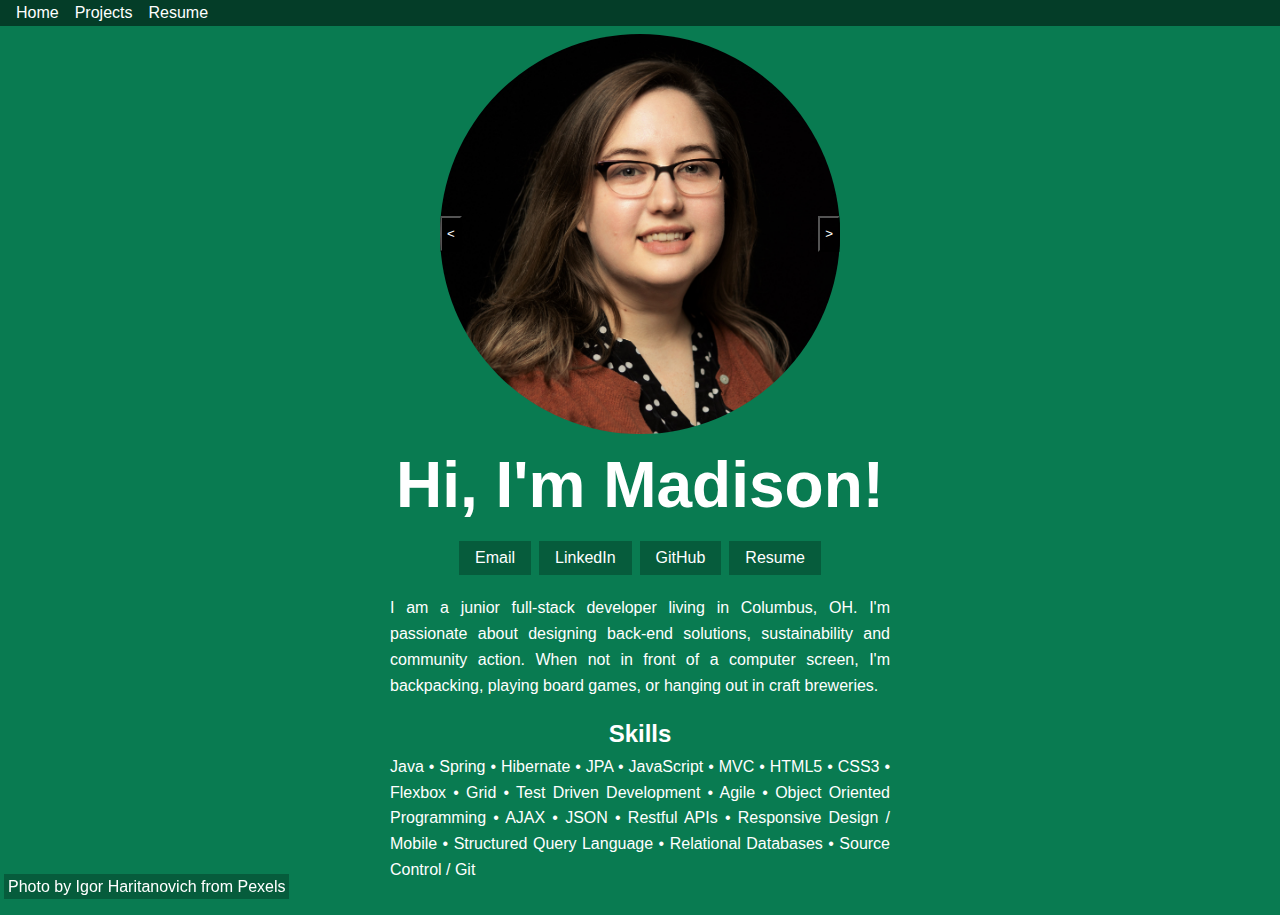
==== about.html @ 36d7a396 "about me image carousel" ====
<!DOCTYPE html>
<html>

<head>
    <title>Madison Lawton</title>
    <meta charset="utf-8">
    <meta http-equiv="X-UA-Compatible" content="IE=edge">
    <meta name="viewport" content="width=device-width, initial-scale=1">
    <link rel="stylesheet" type="text/css" href="css/about-styling.css">
    <link rel="stylesheet" type="text/css" href="css/hamburger-menu.css">
    <link rel="stylesheet" type="text/css" href="css/image-carousel.css">
    <link rel="icon" type="image/png" href="images/favicon.ico">
</head>

<body>
    <header>
        <div class="hamburger-menu">
            <div class="bar bar-one"></div>
            <div class="bar bar-two"></div>
            <div class="bar bar-three"></div>
        </div>
        <ul class="hamburger-menu__nav hide">
            <li><a href="index.html">Home</a></li>
            <li><a href="projects.html">Projects</a></li>
            <li><a href="https://resume.creddle.io/resume/7ceyyvqdww2">Resume</a></li>
        </ul>
        <nav>
            <a class="nav-link" href="index.html">Home</a>
            <a class="nav-link" href="projects.html">Projects</a>
            <a class="nav-link" href="https://resume.creddle.io/resume/7ceyyvqdww2">Resume</a>
        </nav>
    </header>
    <main>
        <div class="image-carousel">
            <ul class="image-carousel__cards" data-target="image-carousel__cards">
                <li class="image-carousel__card" data-target="image-carousel__card"><img src="images/personal-photo.jpg" alt="Madison Lawton"></li>
                <li class="image-carousel__card" data-target="image-carousel__card"><img src="images/billy-and-me.jpg" alt="Madison and Billy Lawton"></li>
                <li class="image-carousel__card" data-target="image-carousel__card"><img src="images/cats-on-a-stool.jpg" alt="Nietzsche and Joe"></li>
                <li class="image-carousel__card" data-target="image-carousel__card"><img src="images/burger-time.jpg" alt="Burger Time"></li>
                <li class="image-carousel__card" data-target="image-carousel__card"><img src="images/grand-canyon.jpg" alt="Grand Canyon"></li>
            </ul>
            <div class="image-carousel__buttons">
                <button class="image-carousel__button__left" data-action="slideLeft">&lt</button>
                <button class="image-carousel__button__right" data-action="slideRight">&gt</button>
            </div>
        </div>
        <img class="single-photo" src="images/personal-photo.jpg" alt="Madison Lawton">
        <h1>
            Hi, I'm Madison!
        </h1>
        <p class="alt-content">I am a junior full-stack developer living in Columbus, OH.</p>
        <section class="professional-links">
            <a class="professional-link" href="mailto:madison.e.lawton@gmail.com" target=_blank>Email</a>
            <a class="professional-link" href="https://www.linkedin.com/in/madisonlawton/" target="_blank">LinkedIn</a>
            <a class="professional-link" href="https://github.com/madlaw10" target="_blank">GitHub</a>
            <a class="professional-link" href="https://resume.creddle.io/resume/7ceyyvqdww2" target="_blank">Resume</a>
        </section>
        <section class="content">
            <p>I am a junior full-stack developer living in Columbus, OH. I'm
                passionate about designing back-end solutions, sustainability
                and community action. When not in front of a computer screen, I'm
                backpacking, playing board games, or hanging out in craft breweries.
            </p>
            <h2>Skills</h2>
            <p>Java • Spring • Hibernate • JPA • JavaScript • MVC • HTML5 • CSS3 •
                Flexbox • Grid • Test Driven Development • Agile • Object Oriented
                Programming • AJAX • JSON • Restful APIs • Responsive Design / Mobile •
                Structured Query Language • Relational Databases • Source Control / Git
            </p>
        </section>
    </main>
    <footer>
        <span class="photo-source">Photo by
            <a href="https://www.pexels.com/@igor-haritanovich-814387?utm_content=attributionCopyText&utm_medium=referral&utm_source=pexels"
                target="_blank">Igor Haritanovich</a> from
            <a href="https://www.pexels.com/photo/photo-of-green-fern-leaves-1687341/" target="_blank">Pexels</a>
        </span>
    </footer>
    <script src="./js/hamburger-menu.js"></script>
    <script src="./js/image-carousel.js"></script>
</body>

</html>
---- css/about-styling.css ----
* {
	box-sizing: border-box;
    margin: 0;
    padding: 0;
    line-height: 1.618;
	font-family: Arial, Helvetica, sans-serif;
	color: #FFFFFF;
	text-decoration: none;
}
body {
	background-color: #097b51;
	background-image: url(../images/green_two.jpg);
	background-size: 100vw;
    background-repeat: no-repeat;
}
header {
    position: relative;
}
nav {
    display: none;
}
main {
    margin-top: .5rem;
	display: flex;
	flex-direction: column;
	justify-content: center;
	align-items: center;
	width: 100vw;
}
.single-photo {
    width:75%;
    border-radius: 50%;
}
h1 {
	font-size: 2rem;
	text-align: center;
}
.professional-links {
    margin-bottom: 1rem;
    display: grid;
	grid-template-columns: repeat(2,1fr);
	justify-content: center;
    align-items: center;
}
.professional-link{
    font-size: 1rem;
    text-align: center;
    margin: .25rem;
    padding: .25rem 1rem;
    background-color: rgba(0,0,0,.25);
}
.alt-content {
    width: 60%;
    margin-bottom: 1rem;
    text-align: center;
}
.content {
    display: none;
}
footer {
    position: absolute;
    bottom: 0;
}
.photo-source {
	margin-left: .25rem;
	padding: .25rem;
	background-color: rgba(0,0,0,.25);
}
@media screen and (min-width: 500px) {
    header {
        background-color: rgba(0,0,0,.5);
    }
    nav {
        display: flex;
    }
    .nav-link {
        margin-left: 1rem;
    }
    .single-photo {
        display: none;
    }
    .professional-links {
        display: flex;
        flex-direction: row;
    }
    h1 {
        font-size: 4rem;
    }
    .alt-content {
        display: none;
    }
    .content {
        width: 500px;
        display: flex;
        flex-direction: column;
        justify-content: center;
        align-items: center;
        margin-bottom: 1rem;
    }
    p {
        margin-bottom: 1rem;
        text-align: justify;
    }
    footer {
        bottom: 0;
        position: fixed;
    }
}
---- css/hamburger-menu.css ----
.hamburger-menu{
    display: inline-block;
    margin-top: 10px;
	margin-left: 10px;
}
.bar {
	width: 35px;
	height: 5px;
	background-color: #FFFFFF;
	margin: 5px;
	transition: .4s;
}
.cross .bar-one {
	-webkit-transform: rotate(-45deg) translate(8px, 8px);
	transform: rotate(-45deg) translate(-8px, 4px);
}
.cross .bar-two {
	opacity: 0;
}
.cross .bar-three {
	-webkit-transform: rotate(45deg) translate(-8px, -8px);
	transform: rotate(45deg) translate(-8px, -7px);
}
.hamburger-menu__nav {
    border: 5px solid #ffffff;
    margin-left: 10px;
    padding: 10px;
    padding-bottom: 5px;
    list-style: none;
    position: absolute;
}
.hamburger-menu__nav li {
    margin-bottom: 5px;
}
.hide {
    display: none;
}
@media screen and (min-width: 500px) {
    .hamburger-menu {
		display: none;
    }
    .hamburger-menu__nav {
        display: none;
    }
}
---- css/image-carousel.css ----
.image-carousel {
    display: none;
}
@media screen and (min-width: 500px) {
    .image-carousel {
        display: block;
        height: 400px;
        width: 400px;
        border-radius: 50%;
        position: relative;
        overflow: hidden;
    }
    .image-carousel__buttons {
        width: 100%;
        height: 100%;
        display: flex;
        justify-content: space-between;
        align-items: center;
        position: absolute;
    }
    .image-carousel__button__left,
    .image-carousel__button__right {
        background-color: rgba(0,0,0,.5);
        color: #ffffff;
        padding: 5px;
    }
    .image-carousel__cards {
        margin: 0;
        padding: 0;
        list-style: none;
        width: 100%;
        display: flex;
        position: absolute;
        left: 0;
        transition: all 1s ease;
    }
    .image-carousel__card {
        min-width: 400px;
        min-height: 400px;
        display: inline-block;
    }
    img {
        width: 400px;
    }
}
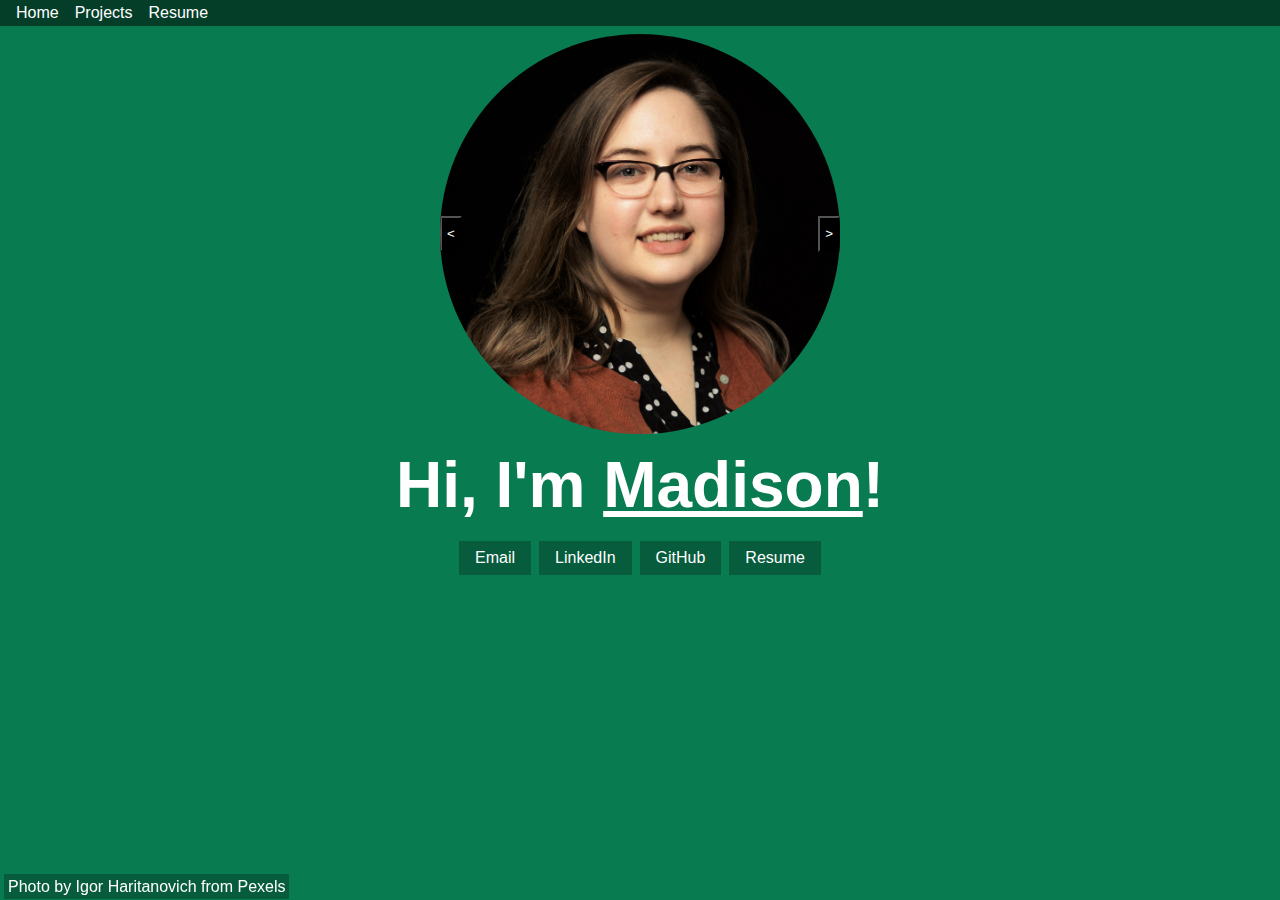
==== commit a2e19132: "Merge pull request #5 from madlaw10/module-four" ====
--- a/about.html
+++ b/about.html
@@ -9,6 +9,7 @@
     <link rel="stylesheet" type="text/css" href="css/about-styling.css">
     <link rel="stylesheet" type="text/css" href="css/hamburger-menu.css">
     <link rel="stylesheet" type="text/css" href="css/image-carousel.css">
+    <link rel="stylesheet" type="text/css" href="css/drop-down.css">
     <link rel="icon" type="image/png" href="images/favicon.ico">
 </head>
 
@@ -33,11 +34,16 @@
     <main>
         <div class="image-carousel">
             <ul class="image-carousel__cards" data-target="image-carousel__cards">
-                <li class="image-carousel__card" data-target="image-carousel__card"><img src="images/personal-photo.jpg" alt="Madison Lawton"></li>
-                <li class="image-carousel__card" data-target="image-carousel__card"><img src="images/billy-and-me.jpg" alt="Madison and Billy Lawton"></li>
-                <li class="image-carousel__card" data-target="image-carousel__card"><img src="images/cats-on-a-stool.jpg" alt="Nietzsche and Joe"></li>
-                <li class="image-carousel__card" data-target="image-carousel__card"><img src="images/burger-time.jpg" alt="Burger Time"></li>
-                <li class="image-carousel__card" data-target="image-carousel__card"><img src="images/grand-canyon.jpg" alt="Grand Canyon"></li>
+                <li class="image-carousel__card" data-target="image-carousel__card"><img src="images/personal-photo.jpg"
+                        alt="Madison Lawton"></li>
+                <li class="image-carousel__card" data-target="image-carousel__card"><img src="images/billy-and-me.jpg"
+                        alt="Madison and Billy Lawton"></li>
+                <li class="image-carousel__card" data-target="image-carousel__card"><img
+                        src="images/cats-on-a-stool.jpg" alt="Nietzsche and Joe"></li>
+                <li class="image-carousel__card" data-target="image-carousel__card"><img src="images/burger-time.jpg"
+                        alt="Burger Time"></li>
+                <li class="image-carousel__card" data-target="image-carousel__card"><img src="images/grand-canyon.jpg"
+                        alt="Grand Canyon"></li>
             </ul>
             <div class="image-carousel__buttons">
                 <button class="image-carousel__button__left" data-action="slideLeft">&lt</button>
@@ -46,7 +52,7 @@
         </div>
         <img class="single-photo" src="images/personal-photo.jpg" alt="Madison Lawton">
         <h1>
-            Hi, I'm Madison!
+            Hi, I'm <span class="toggle-button">Madison</span>!
         </h1>
         <p class="alt-content">I am a junior full-stack developer living in Columbus, OH.</p>
         <section class="professional-links">
@@ -55,19 +61,21 @@
             <a class="professional-link" href="https://github.com/madlaw10" target="_blank">GitHub</a>
             <a class="professional-link" href="https://resume.creddle.io/resume/7ceyyvqdww2" target="_blank">Resume</a>
         </section>
-        <section class="content">
-            <p>I am a junior full-stack developer living in Columbus, OH. I'm
-                passionate about designing back-end solutions, sustainability
-                and community action. When not in front of a computer screen, I'm
-                backpacking, playing board games, or hanging out in craft breweries.
-            </p>
-            <h2>Skills</h2>
-            <p>Java • Spring • Hibernate • JPA • JavaScript • MVC • HTML5 • CSS3 •
-                Flexbox • Grid • Test Driven Development • Agile • Object Oriented
-                Programming • AJAX • JSON • Restful APIs • Responsive Design / Mobile •
-                Structured Query Language • Relational Databases • Source Control / Git
-            </p>
-        </section>
+        <div class="toggle-content hide">
+            <section class="content">
+                <p>I am a junior full-stack developer living in Columbus, OH. I'm
+                    passionate about designing back-end solutions, sustainability
+                    and community action. When not in front of a computer screen, I'm
+                    backpacking, playing board games, or hanging out in craft breweries.
+                </p>
+                <h2>Skills</h2>
+                <p>Java • Spring • Hibernate • JPA • JavaScript • MVC • HTML5 • CSS3 •
+                    Flexbox • Grid • Test Driven Development • Agile • Object Oriented
+                    Programming • AJAX • JSON • Restful APIs • Responsive Design / Mobile •
+                    Structured Query Language • Relational Databases • Source Control / Git
+                </p>
+            </section>
+        </div>
     </main>
     <footer>
         <span class="photo-source">Photo by
@@ -78,6 +86,7 @@
     </footer>
     <script src="./js/hamburger-menu.js"></script>
     <script src="./js/image-carousel.js"></script>
+    <script src="./js/drop-down.js"></script>
 </body>
 
 </html>--- a/css/about-styling.css
+++ b/css/about-styling.css
@@ -14,7 +14,7 @@
     background-repeat: no-repeat;
 }
 header {
-    position: relative;
+    position: fixed;
 }
 nav {
     display: none;
@@ -28,6 +28,7 @@
 	width: 100vw;
 }
 .single-photo {
+    margin-top: 3rem;
     width:75%;
     border-radius: 50%;
 }
@@ -68,6 +69,7 @@
 }
 @media screen and (min-width: 500px) {
     header {
+        position: relative;
         background-color: rgba(0,0,0,.5);
     }
     nav {
--- a/css/hamburger-menu.css
+++ b/css/hamburger-menu.css
@@ -1,7 +1,7 @@
 .hamburger-menu{
     display: inline-block;
     margin-top: 10px;
-	margin-left: 10px;
+    margin-left: 10px;
 }
 .bar {
 	width: 35px;
@@ -22,6 +22,7 @@
 	transform: rotate(45deg) translate(-8px, -7px);
 }
 .hamburger-menu__nav {
+    background-color: rgba(0,0,0,.6);
     border: 5px solid #ffffff;
     margin-left: 10px;
     padding: 10px;
--- a/css/drop-down.css
+++ b/css/drop-down.css
@@ -0,0 +1,8 @@
+@media screen and (min-width: 500px) {
+    .toggle-button {
+        text-decoration-line: underline;
+    }
+    .hide {
+        display: none;
+    }
+}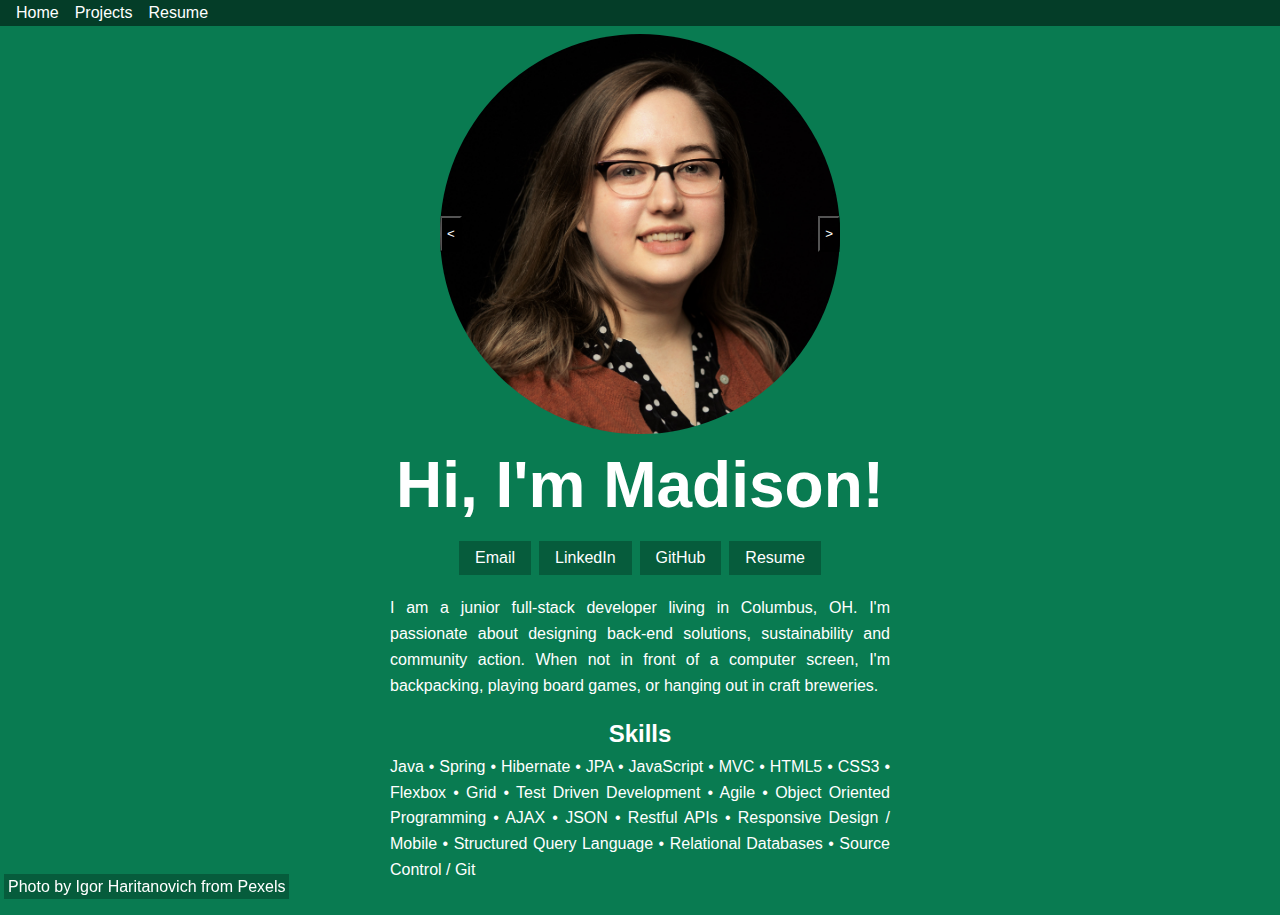
==== commit 194ca39c: "updating for current projects" ====
--- a/about.html
+++ b/about.html
@@ -52,7 +52,7 @@
         </div>
         <img class="single-photo" src="images/personal-photo.jpg" alt="Madison Lawton">
         <h1>
-            Hi, I'm <span class="toggle-button">Madison</span>!
+            Hi, I'm Madison!
         </h1>
         <p class="alt-content">I am a junior full-stack developer living in Columbus, OH.</p>
         <section class="professional-links">
@@ -61,7 +61,7 @@
             <a class="professional-link" href="https://github.com/madlaw10" target="_blank">GitHub</a>
             <a class="professional-link" href="https://resume.creddle.io/resume/7ceyyvqdww2" target="_blank">Resume</a>
         </section>
-        <div class="toggle-content hide">
+        <div>
             <section class="content">
                 <p>I am a junior full-stack developer living in Columbus, OH. I'm
                     passionate about designing back-end solutions, sustainability
@@ -86,7 +86,6 @@
     </footer>
     <script src="./js/hamburger-menu.js"></script>
     <script src="./js/image-carousel.js"></script>
-    <script src="./js/drop-down.js"></script>
 </body>
 
 </html>--- a/css/about-styling.css
+++ b/css/about-styling.css
@@ -9,7 +9,8 @@
 }
 body {
 	background-color: #097b51;
-	background-image: url(../images/green_two.jpg);
+    background-image: url(../images/green_two.jpg);
+    background-attachment: fixed;
 	background-size: 100vw;
     background-repeat: no-repeat;
 }
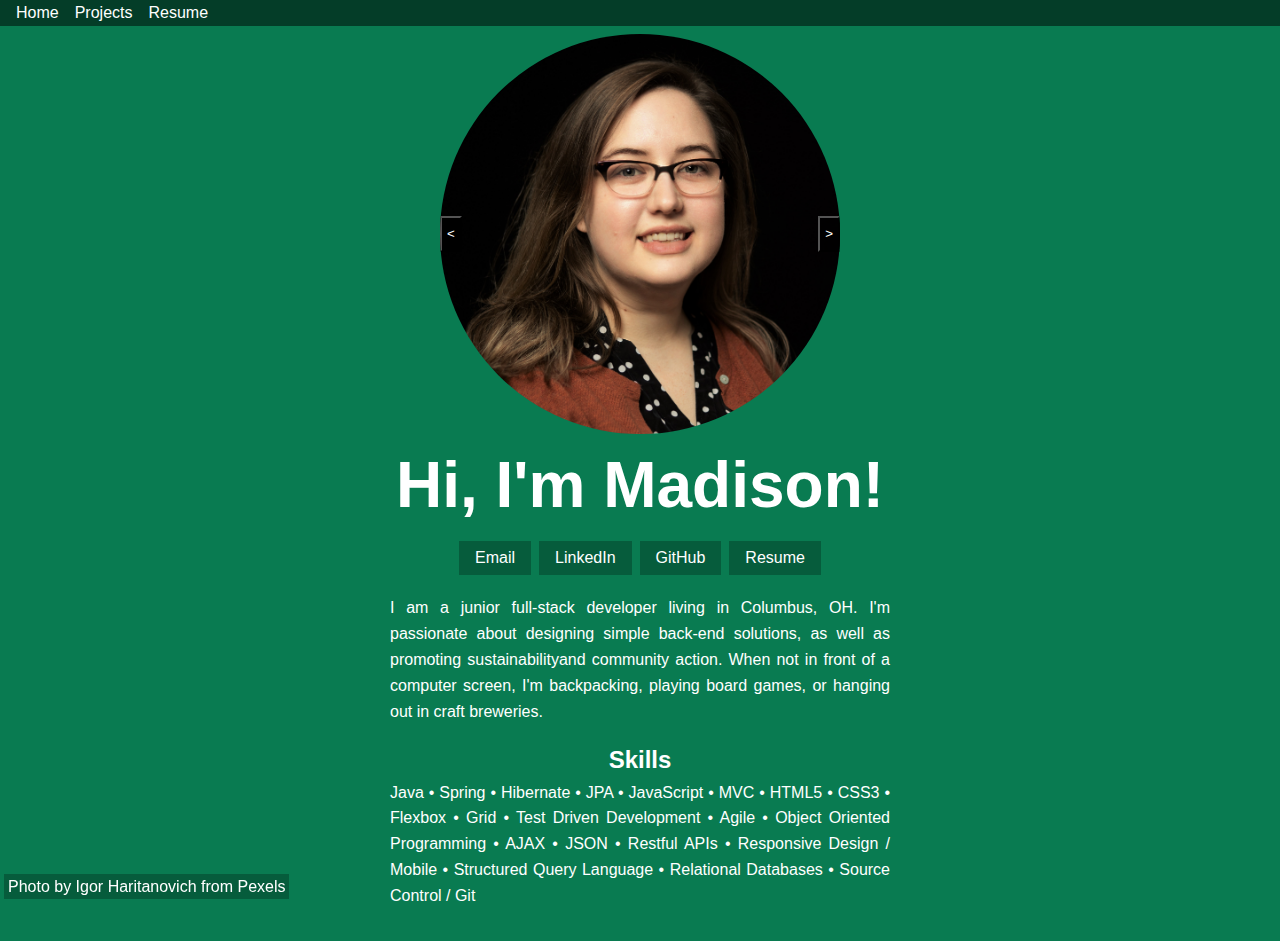
==== commit cef220b9: "Update about.html" ====
--- a/about.html
+++ b/about.html
@@ -64,9 +64,9 @@
         <div>
             <section class="content">
                 <p>I am a junior full-stack developer living in Columbus, OH. I'm
-                    passionate about designing back-end solutions, sustainability
-                    and community action. When not in front of a computer screen, I'm
-                    backpacking, playing board games, or hanging out in craft breweries.
+                    passionate about designing simple back-end solutions, as well as promoting 
+                    sustainabilityand community action. When not in front of a computer screen, 
+                    I'm backpacking, playing board games, or hanging out in craft breweries.
                 </p>
                 <h2>Skills</h2>
                 <p>Java • Spring • Hibernate • JPA • JavaScript • MVC • HTML5 • CSS3 •
@@ -88,4 +88,4 @@
     <script src="./js/image-carousel.js"></script>
 </body>
 
-</html>+</html>
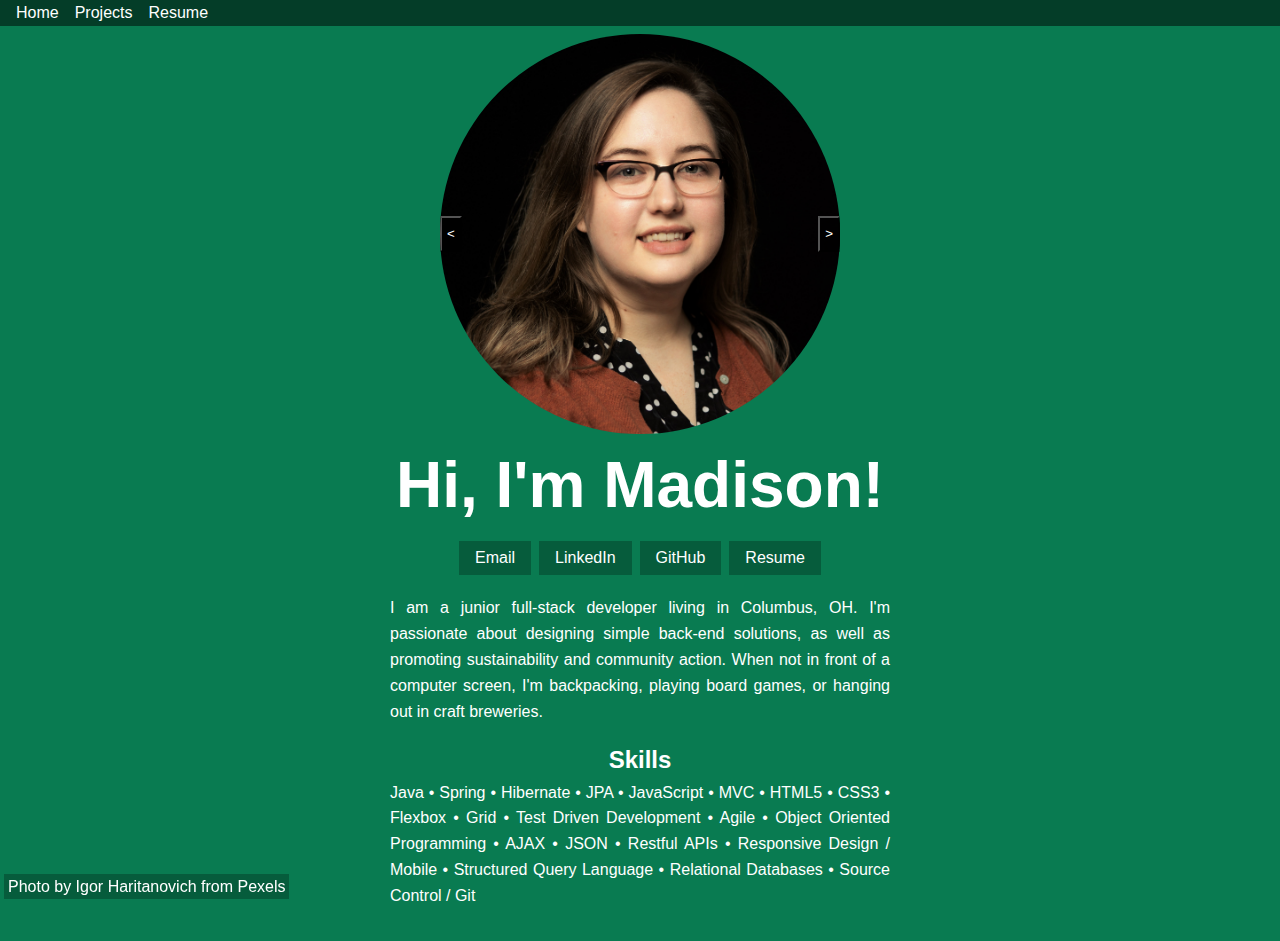
==== commit 768dd4d3: "Update about.html" ====
--- a/about.html
+++ b/about.html
@@ -65,7 +65,7 @@
             <section class="content">
                 <p>I am a junior full-stack developer living in Columbus, OH. I'm
                     passionate about designing simple back-end solutions, as well as promoting 
-                    sustainabilityand community action. When not in front of a computer screen, 
+                    sustainability and community action. When not in front of a computer screen, 
                     I'm backpacking, playing board games, or hanging out in craft breweries.
                 </p>
                 <h2>Skills</h2>
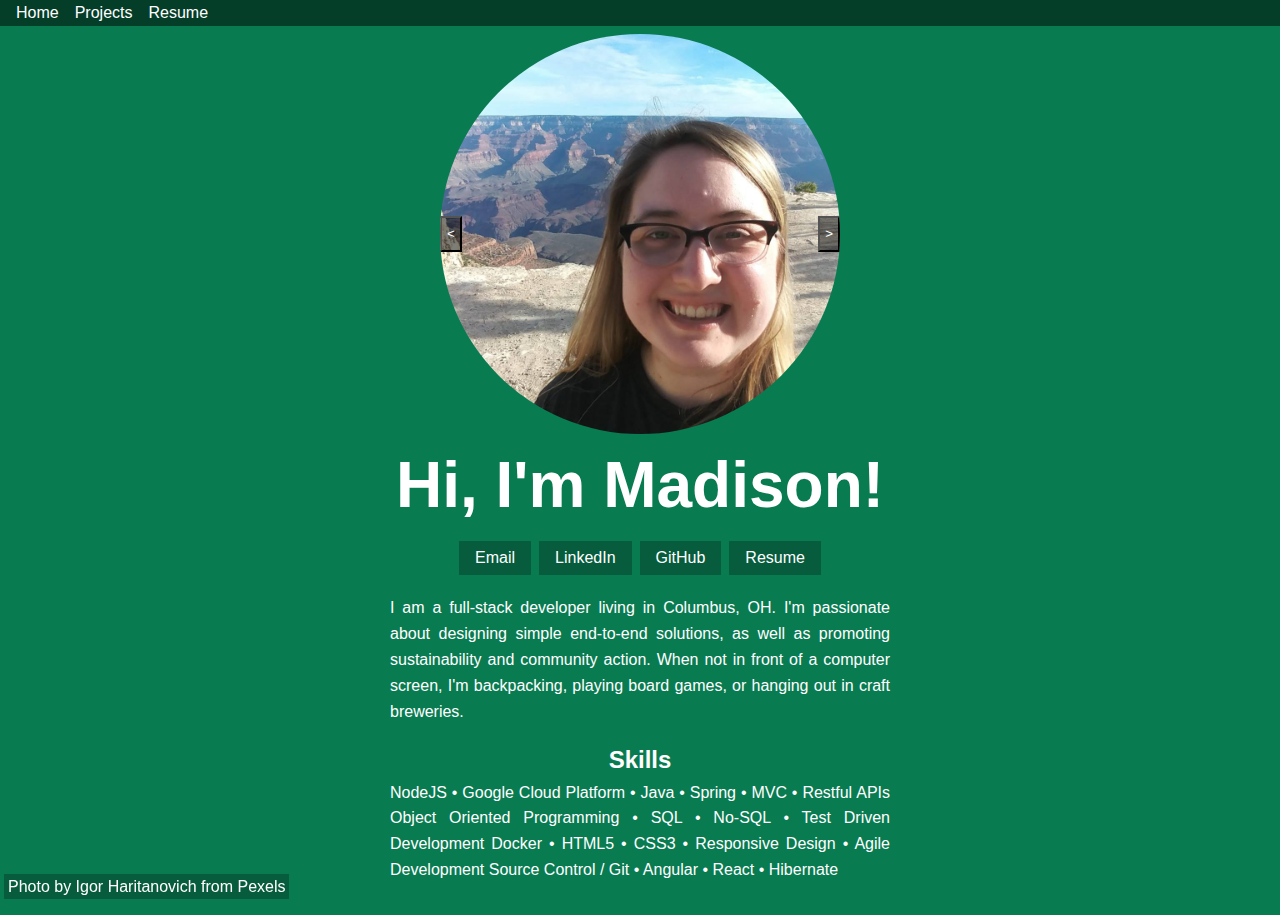
==== commit dddf743c: "Update about.html" ====
--- a/about.html
+++ b/about.html
@@ -34,16 +34,14 @@
     <main>
         <div class="image-carousel">
             <ul class="image-carousel__cards" data-target="image-carousel__cards">
-                <li class="image-carousel__card" data-target="image-carousel__card"><img src="images/personal-photo.jpg"
-                        alt="Madison Lawton"></li>
+                <li class="image-carousel__card" data-target="image-carousel__card"><img src="images/grand-canyon.jpg"
+                        alt="Madison at the Grand Canyon"></li>
                 <li class="image-carousel__card" data-target="image-carousel__card"><img src="images/billy-and-me.jpg"
                         alt="Madison and Billy Lawton"></li>
                 <li class="image-carousel__card" data-target="image-carousel__card"><img
                         src="images/cats-on-a-stool.jpg" alt="Nietzsche and Joe"></li>
                 <li class="image-carousel__card" data-target="image-carousel__card"><img src="images/burger-time.jpg"
                         alt="Burger Time"></li>
-                <li class="image-carousel__card" data-target="image-carousel__card"><img src="images/grand-canyon.jpg"
-                        alt="Grand Canyon"></li>
             </ul>
             <div class="image-carousel__buttons">
                 <button class="image-carousel__button__left" data-action="slideLeft">&lt</button>
@@ -54,7 +52,7 @@
         <h1>
             Hi, I'm Madison!
         </h1>
-        <p class="alt-content">I am a junior full-stack developer living in Columbus, OH.</p>
+        <p class="alt-content">I am a full-stack developer living in Columbus, OH.</p>
         <section class="professional-links">
             <a class="professional-link" href="mailto:madison.e.lawton@gmail.com" target=_blank>Email</a>
             <a class="professional-link" href="https://www.linkedin.com/in/madisonlawton/" target="_blank">LinkedIn</a>
@@ -63,16 +61,16 @@
         </section>
         <div>
             <section class="content">
-                <p>I am a junior full-stack developer living in Columbus, OH. I'm
-                    passionate about designing simple back-end solutions, as well as promoting 
+                <p>I am a full-stack developer living in Columbus, OH. I'm
+                    passionate about designing simple end-to-end solutions, as well as promoting 
                     sustainability and community action. When not in front of a computer screen, 
                     I'm backpacking, playing board games, or hanging out in craft breweries.
                 </p>
                 <h2>Skills</h2>
-                <p>Java • Spring • Hibernate • JPA • JavaScript • MVC • HTML5 • CSS3 •
-                    Flexbox • Grid • Test Driven Development • Agile • Object Oriented
-                    Programming • AJAX • JSON • Restful APIs • Responsive Design / Mobile •
-                    Structured Query Language • Relational Databases • Source Control / Git
+                <p>NodeJS • Google Cloud Platform • Java • Spring • MVC • Restful APIs
+                    Object Oriented Programming • SQL • No-SQL • Test Driven Development
+                    Docker • HTML5 • CSS3 • Responsive Design • Agile Development
+                    Source Control / Git • Angular • React • Hibernate  
                 </p>
             </section>
         </div>
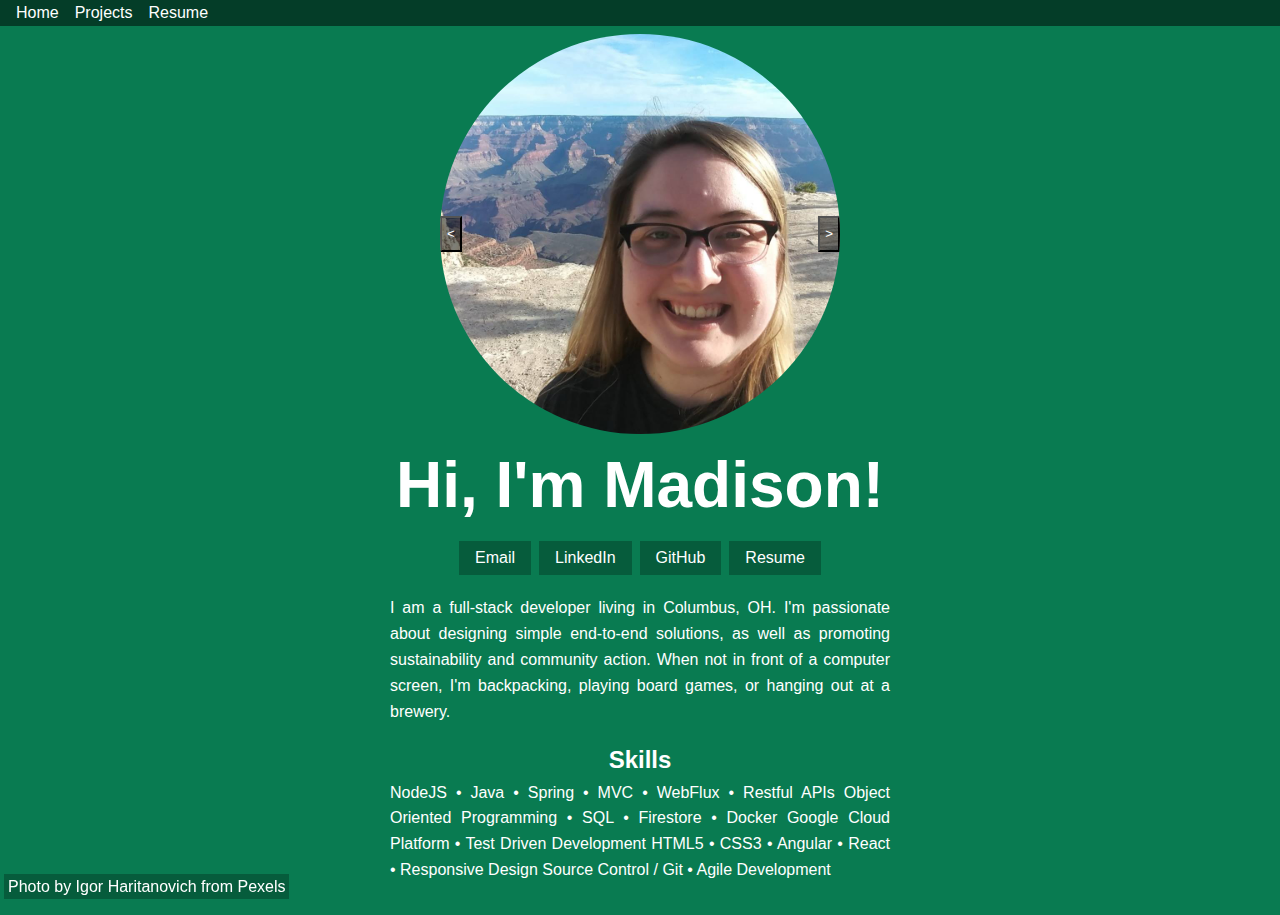
==== commit f7858eea: "Updating skills" ====
--- a/about.html
+++ b/about.html
@@ -64,13 +64,14 @@
                 <p>I am a full-stack developer living in Columbus, OH. I'm
                     passionate about designing simple end-to-end solutions, as well as promoting 
                     sustainability and community action. When not in front of a computer screen, 
-                    I'm backpacking, playing board games, or hanging out in craft breweries.
+                    I'm backpacking, playing board games, or hanging out at a brewery.
                 </p>
                 <h2>Skills</h2>
-                <p>NodeJS • Google Cloud Platform • Java • Spring • MVC • Restful APIs
-                    Object Oriented Programming • SQL • No-SQL • Test Driven Development
-                    Docker • HTML5 • CSS3 • Responsive Design • Agile Development
-                    Source Control / Git • Angular • React • Hibernate  
+                <p>NodeJS • Java • Spring • MVC • WebFlux • Restful APIs
+                    Object Oriented Programming • SQL • Firestore • Docker
+                    Google Cloud Platform • Test Driven Development
+                    HTML5 • CSS3 • Angular • React • Responsive Design 
+                    Source Control / Git • Agile Development
                 </p>
             </section>
         </div>
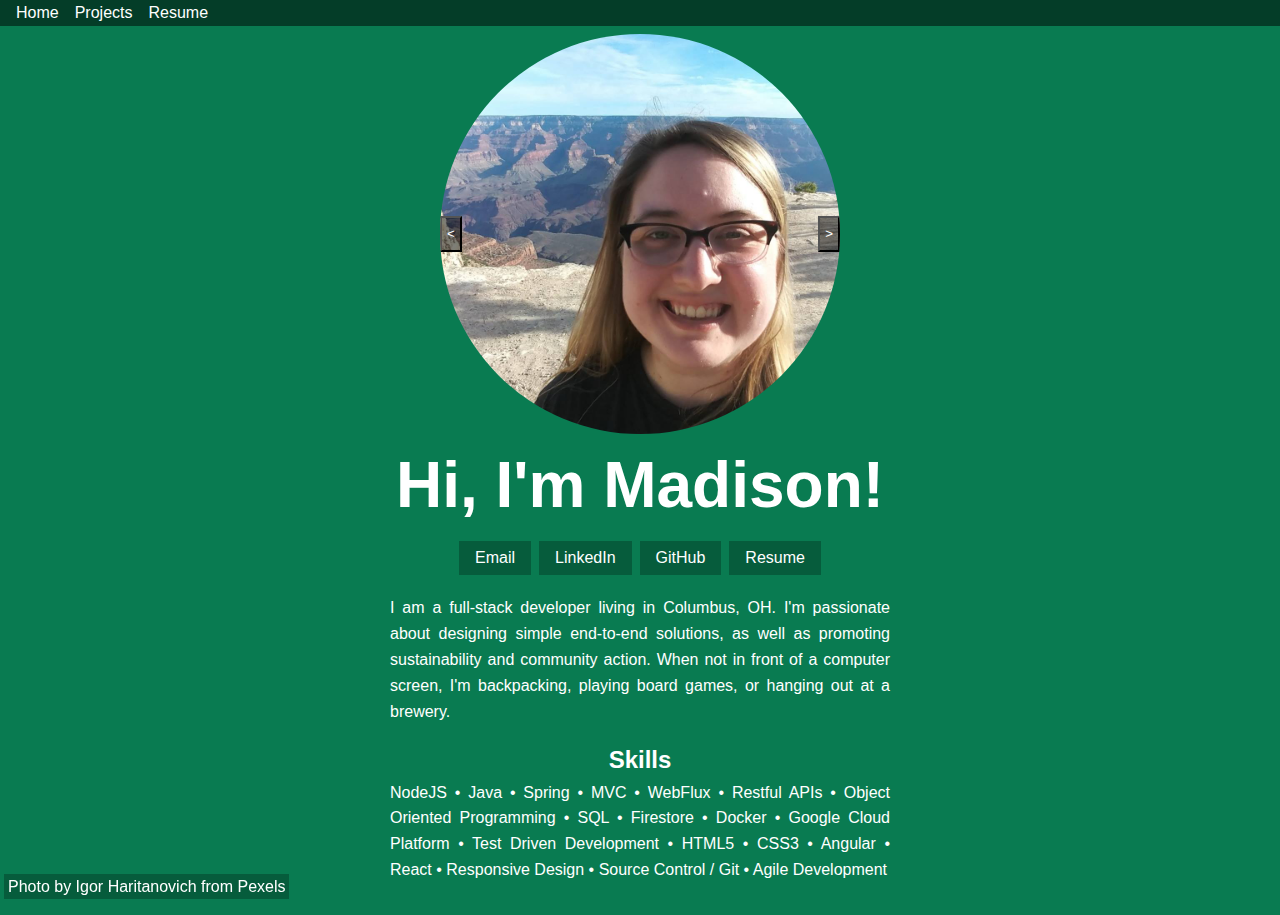
==== commit 51415b48: "Fixing skills wrapping" ====
--- a/about.html
+++ b/about.html
@@ -67,10 +67,10 @@
                     I'm backpacking, playing board games, or hanging out at a brewery.
                 </p>
                 <h2>Skills</h2>
-                <p>NodeJS • Java • Spring • MVC • WebFlux • Restful APIs
-                    Object Oriented Programming • SQL • Firestore • Docker
-                    Google Cloud Platform • Test Driven Development
-                    HTML5 • CSS3 • Angular • React • Responsive Design 
+                <p>NodeJS • Java • Spring • MVC • WebFlux • Restful APIs •
+                    Object Oriented Programming • SQL • Firestore • Docker •
+                    Google Cloud Platform • Test Driven Development •
+                    HTML5 • CSS3 • Angular • React • Responsive Design •
                     Source Control / Git • Agile Development
                 </p>
             </section>
